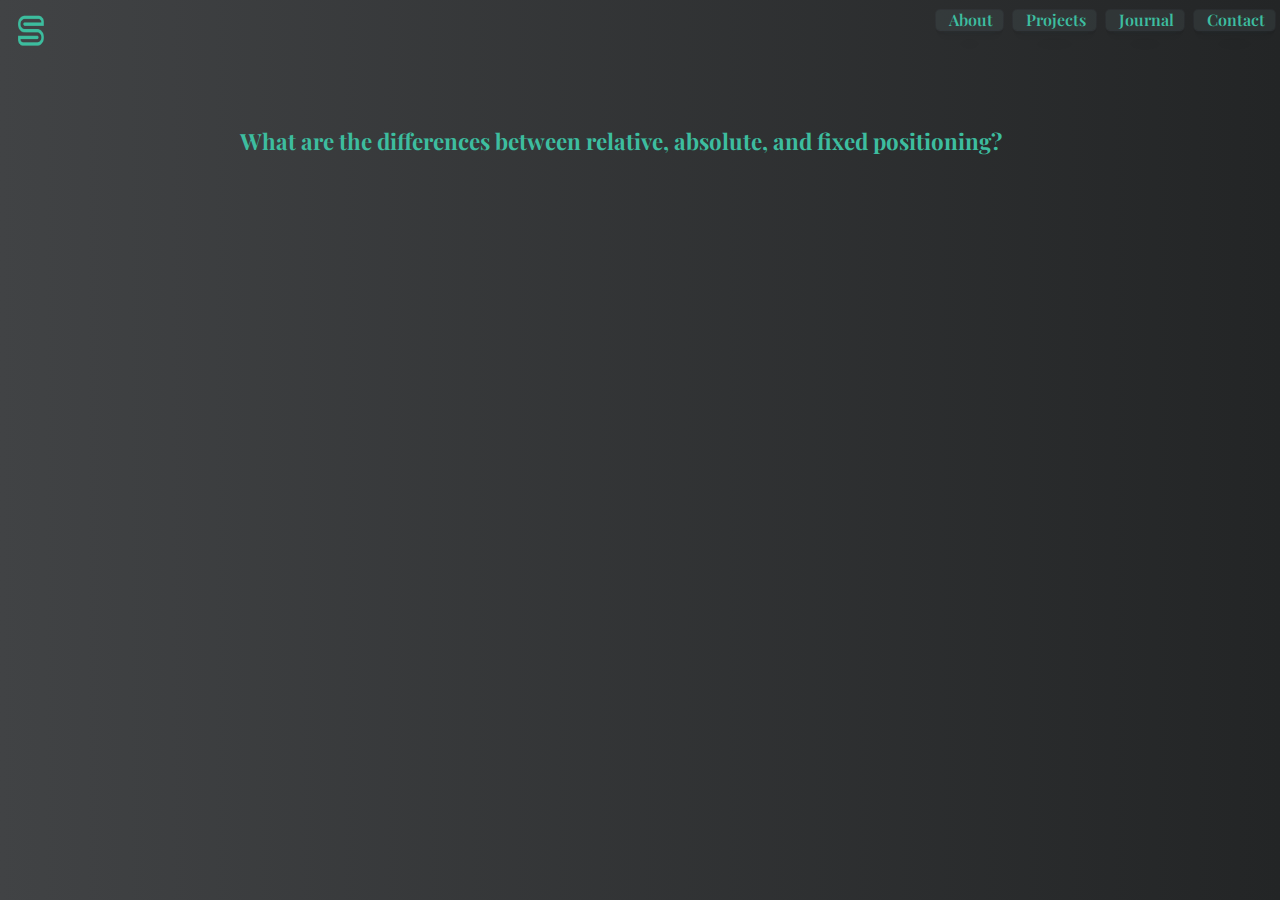
==== blog/html-css.html @ 5165e473 "logo linked" ====
<!DOCTYPE html>
<html lang="en">
<head>
    <meta charset="UTF-8">
    <meta name="copyright" content="Sophie Kim">
    <meta name="viewport" content="width=device-width, initial-scale=1.0">
    <meta name="description" content="This is Sophie Kim's blog - Full stack developer">
    <meta name="keywords" content="HTML,CSS,JS,Front-end, Back-end, Full-stack, Web developer, Developer, software engineer, Blog">
    <meta name="author" content="Sophie Kim">
    <link rel="icon" type="image/x-icon" href="/src/32logo.png">
    <link rel='stylesheet' href='https://cdn-uicons.flaticon.com/2.5.1/uicons-regular-rounded/css/uicons-regular-rounded.css'>
    <link href="../styles/main.css" rel="stylesheet" type="text/css">
    <link rel="preconnect" href="https://fonts.googleapis.com">
    <link rel="preconnect" href="https://fonts.gstatic.com" crossorigin>
    <link href="https://fonts.googleapis.com/css2?family=Playfair+Display:ital,wght@0,400..900;1,400..900&display=swap" rel="stylesheet">
    <title>Developer Sophie's Blog</title>
</head>
<body>
    <nav>
      <a href="../index.html"><img src="/src/logo512.png" class="myLogo" width="42px" height="42px"/></a>
      <ul>
        <li><a href=""><i class="fi fi-rr-circle-user"></i><span class="nav-lable">About</span></a></li>
        <li><a href=""><i class="fi fi-rr-apps"></i><span class="nav-lable">Projects</span></a></li>
        <li><a href=""><i class="fi fi-rr-comment-alt"></i><span class="nav-lable">Journal</span></a></li>
        <li><a href=""><i class="fi fi-rr-envelope"></i><span class="nav-lable">Contact</span></a></li>
      </ul>
    </nav>
    <div class="articleContainer">
        <article class="article1">
            
            <h3><i class="fi fi-rr-paperclip-vertical" style="font-size:24px"></i> What are the differences between relative, absolute, and fixed positioning?</h3>
        </article>
    </div>
    <footer></footer>
</body>
</html>
---- styles/main.css ----
* {
    box-sizing: border-box;
    padding: 0;
    margin: 0;
    max-width: 100%;
    scroll-behavior: smooth;
    font-family: "Playfair Display", serif;
  }
body{
    min-width: 100vw;
    color: #3dbd9f;
    background: #232526;  /* fallback for old browsers */
    background: -webkit-linear-gradient(to right, #414345, #232526);  /* Chrome 10-25, Safari 5.1-6 */
    background: linear-gradient(to right, #414345, #232526); /* W3C, IE 10+/ Edge, Firefox 16+, Chrome 26+, Opera 12+, Safari 7+ */
    }
.container{
    max-width: calc(100% - 40px);
    margin: 0 auto;
}
nav{
    height: 60px;
    width: 100%;
    display: flex;
    justify-content: space-between;
}
nav ul{
    display: flex;
}
nav ul li{
    list-style: none;
    margin: 10px 5px;
    font-weight: 600;
}
nav ul li a{
    text-decoration-line: none;
    color: #3dbd9f;
    background-color: rgba(169, 217, 215, 0.08);
    display: flex;
    align-items: center;
    line-height: 1.4px;
    box-shadow: #90a1b70f 0px 0px 0px 1px, rgba(179, 206, 185, 0.03) 0px 1px 1px -0.5px, rgba(214, 218, 227, 0.04) 0px 2px 2px -1px, rgba(42, 51, 70, 0.04) 0px 3px 3px -1.5px, rgba(42, 51, 70, 0.03) 0px 5px 5px -2.5px, rgba(42, 51, 70, 0.03) 0px 10px 10px -5px, rgba(42, 51, 70, 0.03) 0px 24px 24px -8px;
    border-radius: 4px;
    padding: 0  10px 0px 5px;
}
nav ul li a i {
   padding: 10px 4px;
}
nav img{
    margin: 10px;
}
main{
    max-width: calc(100% - 40px);
    padding-top: 5em;
    margin: 0 auto;
}

h1{
    color: #59ffd8;
    font-size: 7em;
    text-shadow: 2px 4px 3px rgba(0,0,0,0.4);
}
h2{
    color: #59ffd8;
    font-size: 2em;
    font-weight: 100;
}
.articleList{
    padding:1em;
    display: flex;
    margin-top: 2em;
    border: 1px solid rgba(169, 217, 215, 0.08);
    border-radius: 4px;
}
.card{
    align-content: center;
    text-align: center;
    height: 100px;
    width: 200px;
    background-color: antiquewhite;
    border-radius: 10px;
}
.articleLink{
    text-decoration: none;
    color: black;
    font-family: 'Courier New', Courier, monospace;
    font-size:1.2em;
    border-bottom: 2px solid black;
}
.articleContainer{
    max-width: 800px;
    margin-top: 4em !important;
    margin: auto;
}

h3{
    font-size: 1.4em;
}
/* CSS code for mobile screens*/
@media only screen and (max-width: 480px) {
    body{
        max-width: 100vh;;
    }
    .nav-lable{
        display: none;
    }
    nav{
        max-width: calc(100% - 5px);
    }
    nav ul li {
        margin: 2px;
        align-self: center;
    }
    nav ul li a{
        padding: 2px 8px !important;
    }
    .web-dev{
        font-size: 40px !important;
    }
}

/* CSS code for tablet screens*/
@media only screen and (max-width: 768px) and (min-width:481px) {
    body{
        max-width: 100vh;;
    }
    .nav-lable{
        display: none;
    }
    nav ul li a{
        padding: 2px 8px !important;
    }
    h1{
        font-size: 4em;
    }
    h2{
        font-size: 1em;
    }
    .wave{
        font-size: 50px !important;
    }
    .web-dev{
        font-size: 40px !important;
    }
}
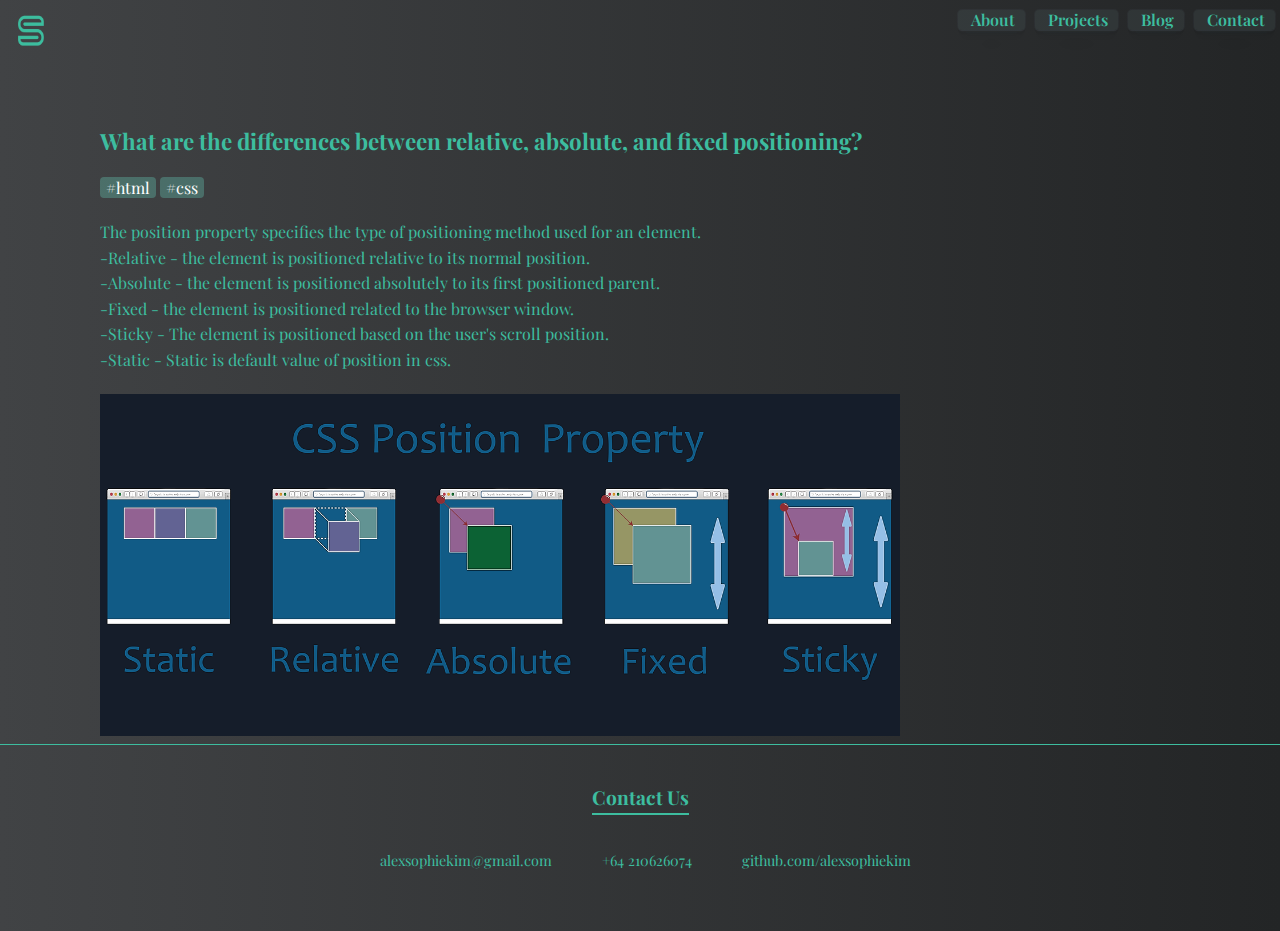
==== commit 99d596b9: "html and css blog updated" ====
--- a/blog/html-css.html
+++ b/blog/html-css.html
@@ -21,16 +21,48 @@
       <ul>
         <li><a href=""><i class="fi fi-rr-circle-user"></i><span class="nav-lable">About</span></a></li>
         <li><a href=""><i class="fi fi-rr-apps"></i><span class="nav-lable">Projects</span></a></li>
-        <li><a href=""><i class="fi fi-rr-comment-alt"></i><span class="nav-lable">Journal</span></a></li>
+        <li><a href=""><i class="fi fi-rr-comment-alt"></i><span class="nav-lable">Blog</span></a></li>
         <li><a href=""><i class="fi fi-rr-envelope"></i><span class="nav-lable">Contact</span></a></li>
       </ul>
     </nav>
-    <div class="articleContainer">
-        <article class="article1">
-            
-            <h3><i class="fi fi-rr-paperclip-vertical" style="font-size:24px"></i> What are the differences between relative, absolute, and fixed positioning?</h3>
-        </article>
-    </div>
-    <footer></footer>
+    <section class="articleContainer">
+            <h3>
+                <i class="fi fi-rr-paperclip-vertical" style="font-size:24px"></i> 
+                What are the differences between relative, absolute, and fixed positioning?</h3>
+            <br/>
+            <p class="tags">#html</p>&nbsp;<p class="tags">#css</p>
+            <br/>
+            <br/>
+            <blockquote class="text"> The position property specifies the type of positioning method used for an element.
+            <br/> -Relative - the element is positioned relative to its normal position. <br/>
+            -Absolute - the element is positioned absolutely to its first positioned parent. <br/>
+            -Fixed - the element is positioned related to the browser window. <br/>
+            -Sticky - The element is positioned based on the user's scroll position. <br/>
+            -Static - Static is default value of position in css.
+            </blockquote>
+            <br/>
+            <div class="imagebox">
+                <img src="/src/position.png" alt="positioning-css">
+            </div>  
+    </section>
+    <footer class="footer">
+        <div class="footer-content">
+          <h3>Contact Us</h3>
+            <div class="footer-section">
+                <div class="contact-info">
+                    <i class="fi fi-rr-envelope"></i>
+                    <p>alexsophiekim@gmail.com</p>
+                </div>
+                <div class="contact-info">
+                    <i class="fi fi-rr-phone-call"></i>
+                    <p>+64 210626074</p>
+                </div>
+                <div class="contact-info">
+                  <i class="fi fi-rr-code-branch"></i>
+                  <p>github.com/alexsophiekim</p>
+              </div>
+            </div>
+        </div>
+    </footer>
 </body>
 </html>--- a/styles/main.css
+++ b/styles/main.css
@@ -14,7 +14,7 @@
     background: linear-gradient(to right, #414345, #232526); /* W3C, IE 10+/ Edge, Firefox 16+, Chrome 26+, Opera 12+, Safari 7+ */
     }
 .container{
-    max-width: calc(100% - 40px);
+    max-width: calc(100% - 100px);
     margin: 0 auto;
 }
 nav{
@@ -48,10 +48,12 @@
 nav img{
     margin: 10px;
 }
+section{
+    height: 100vh;
+    max-width: calc(100% - 100px);
+}
 main{
-    max-width: calc(100% - 40px);
     padding-top: 5em;
-    margin: 0 auto;
 }
 
 h1{
@@ -64,37 +66,141 @@
     font-size: 2em;
     font-weight: 100;
 }
-.articleList{
-    padding:1em;
-    display: flex;
-    margin-top: 2em;
-    border: 1px solid rgba(169, 217, 215, 0.08);
+h3{
+    font-size: 1.4em;
+}
+.text{
+    line-height: 1.6;
+}
+.blog{
+    margin: 0 auto;
+    padding: 2em;
+    max-width: 800px;
+    width: 100%;
+    color: #3dbd9f;
+    margin-bottom: 40px;
+}
+.allArticles{
+    width: 100%;
+    margin:1em 0;
+}
+.card{
+    padding: 20px;
+    border: 1px solid transparent;
+    margin-bottom: 30px;
+    background-color: rgba(169, 217, 215, 0.08);
+    border: 1px solid rgba(169, 217, 215, 0.1);
+    box-shadow: 0 0 3px rgba(150, 200, 198, 0.2);
     border-radius: 4px;
 }
-.card{
-    align-content: center;
-    text-align: center;
-    height: 100px;
-    width: 200px;
-    background-color: antiquewhite;
-    border-radius: 10px;
+.card:hover{
+    border: 1px solid rgba(169, 217, 215, 0.4);
+    box-shadow: 0 0 5px rgba(150, 200, 198, 0.2);
 }
 .articleLink{
     text-decoration: none;
-    color: black;
+}
+.articleLink p{
+    color: white;
     font-family: 'Courier New', Courier, monospace;
     font-size:1.2em;
-    border-bottom: 2px solid black;
-}
+    line-height: 1.4px;
+}
+/* Here is the html-css.html stylings */
 .articleContainer{
     max-width: 800px;
     margin-top: 4em !important;
     margin: auto;
-}
-
-h3{
-    font-size: 1.4em;
-}
+    max-width: calc(100% - 200px);
+    height: fit-content;
+}
+.tags{
+    color: white;
+    padding: 0px 6px;
+    height: max-content;
+    background: rgba(118, 255, 225, 0.247);
+    border-radius: 4px;
+    display: inline-flex;
+    -webkit-box-align: center;
+    align-items: center;
+    gap: 5px;
+}
+.imagebox{
+    display: inline-block;
+    overflow-y: hidden;
+}
+.imagebox img{
+    max-width: 800px;
+    width: 100%;
+    height: 100%;
+    object-fit: contain;
+
+}
+
+/* Footer*/
+.footer {
+    padding: 40px 0;
+    position: relative;
+    overflow: hidden;
+}
+.footer::before {
+    content: '';
+    position: absolute;
+    top: 0;
+    left: 0;
+    right: 0;
+    height: 1px;
+    background: #3dbd9f;
+}
+
+.footer-content {
+    display: flex;
+    justify-content: center;
+    align-items: flex-start;
+    flex-wrap: wrap;
+    max-width: 1200px;
+    margin: 0 auto;
+    padding: 0 20px;
+}
+.footer-content h3 {
+    color: #3dbd9f;
+    font-size: 1.2em;
+    margin-bottom: 20px;
+    position: relative;
+    display: inline-block;
+}
+.footer-content h3::after {
+    content: '';
+    position: absolute;
+    left: 0;
+    bottom: -5px;
+    width: 100%;
+    height: 2px;
+    background-color: #3dbd9f;
+}
+.footer-section {
+    display: flex;
+    justify-content: center;
+    align-items: center;
+    flex-wrap: wrap;
+    width: 100%;
+}
+.footer-section p {
+    margin: 10px 0;
+    font-size: 0.9em;
+    line-height: 1.4;
+}
+
+.contact-info {
+    display: flex;
+    align-items: center;
+    margin: 10px 20px;
+}
+.contact-info i {
+    margin-right: 10px;
+    color: #3dbd9f;
+}
+
 /* CSS code for mobile screens*/
 @media only screen and (max-width: 480px) {
     body{
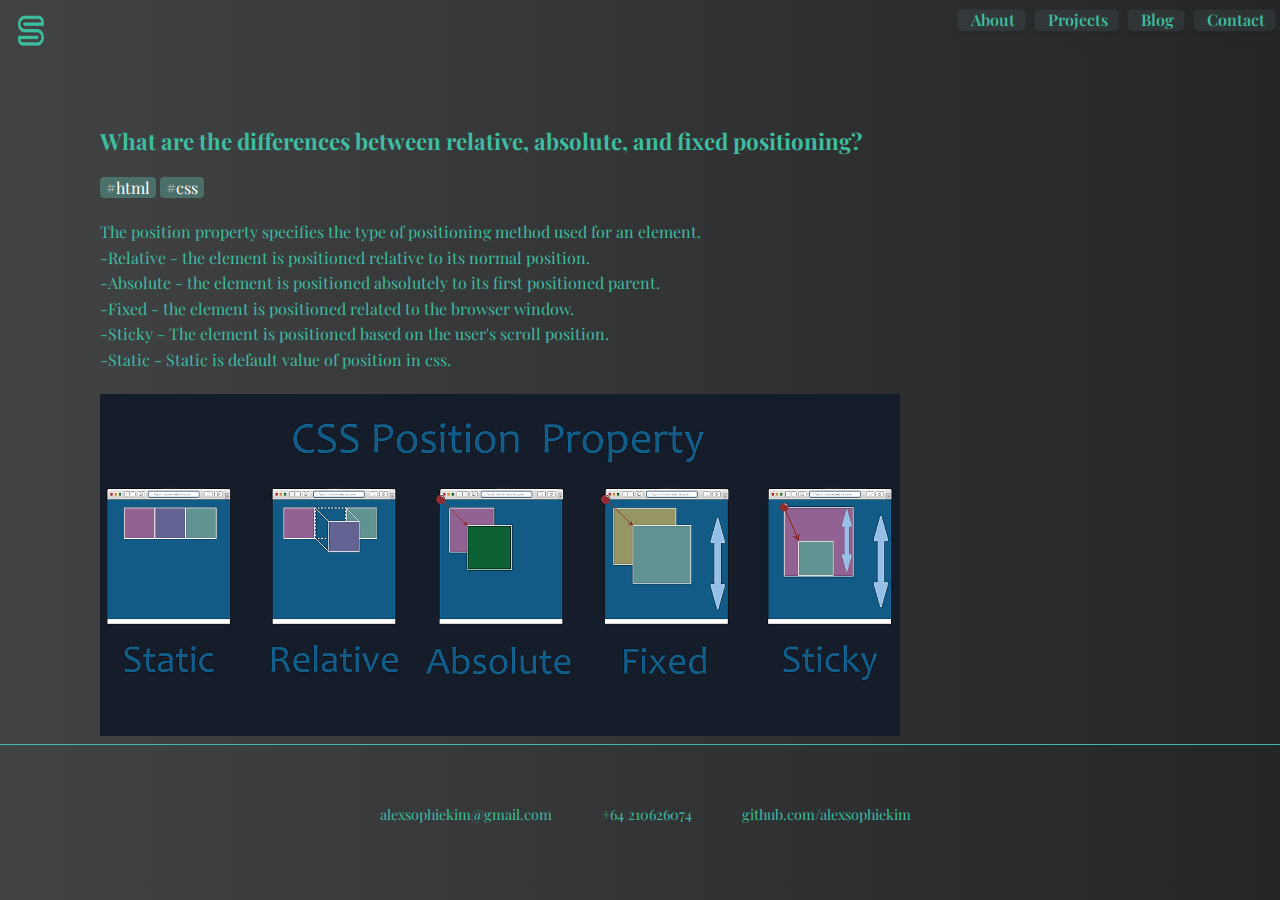
==== commit 838d3a07: "remove footer header" ====
--- a/blog/html-css.html
+++ b/blog/html-css.html
@@ -47,7 +47,6 @@
     </section>
     <footer class="footer">
         <div class="footer-content">
-          <h3>Contact Us</h3>
             <div class="footer-section">
                 <div class="contact-info">
                     <i class="fi fi-rr-envelope"></i>
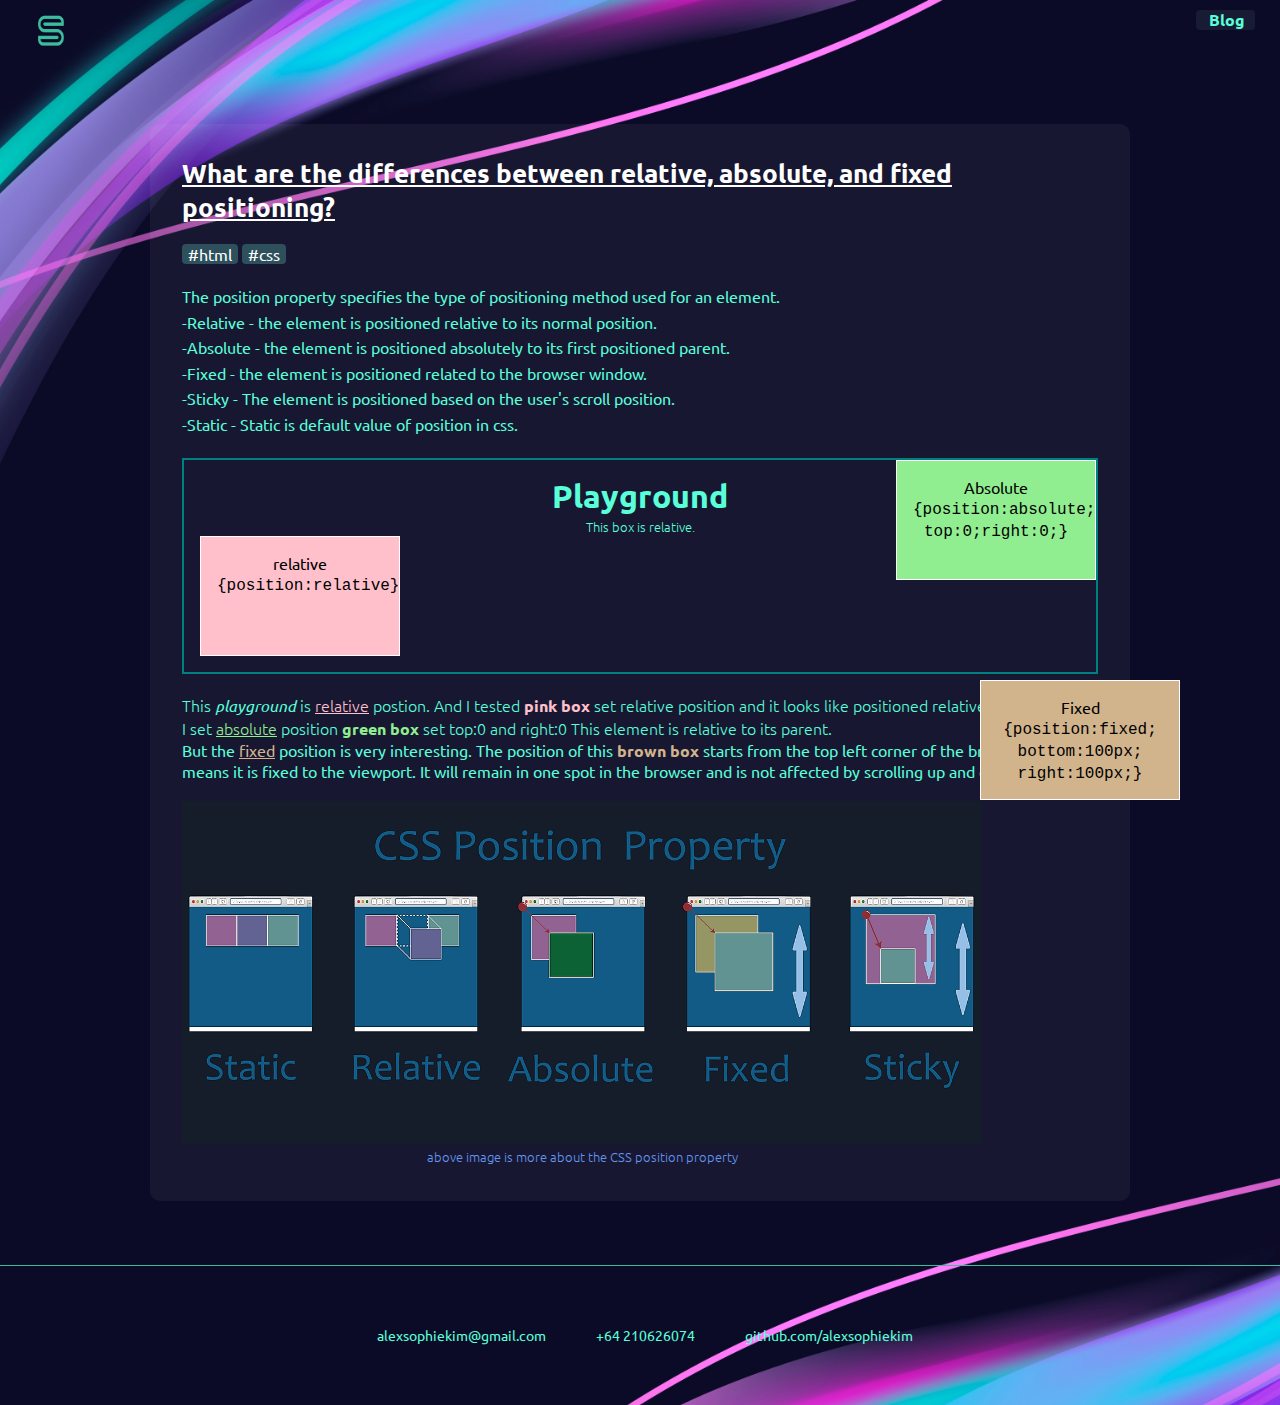
==== commit 49be1e51: "CSS positioning updated" ====
--- a/blog/html-css.html
+++ b/blog/html-css.html
@@ -13,39 +13,56 @@
     <link rel="preconnect" href="https://fonts.googleapis.com">
     <link rel="preconnect" href="https://fonts.gstatic.com" crossorigin>
     <link href="https://fonts.googleapis.com/css2?family=Playfair+Display:ital,wght@0,400..900;1,400..900&display=swap" rel="stylesheet">
+    <link href="https://fonts.googleapis.com/css2?family=Ubuntu:ital,wght@0,300;0,400;0,500;0,700;1,300;1,400;1,500;1,700&display=swap" rel="stylesheet">
     <title>Developer Sophie's Blog</title>
 </head>
 <body>
     <nav>
-      <a href="../index.html"><img src="/src/logo512.png" class="myLogo" width="42px" height="42px"/></a>
+      <a href="../index.html"><img src="../src/logo512.png" class="myLogo" width="42px" height="42px"/></a>
       <ul>
-        <li><a href=""><i class="fi fi-rr-circle-user"></i><span class="nav-lable">About</span></a></li>
-        <li><a href=""><i class="fi fi-rr-apps"></i><span class="nav-lable">Projects</span></a></li>
-        <li><a href=""><i class="fi fi-rr-comment-alt"></i><span class="nav-lable">Blog</span></a></li>
-        <li><a href=""><i class="fi fi-rr-envelope"></i><span class="nav-lable">Contact</span></a></li>
+        <!-- <li><a href=""><i class="fi fi-rr-apps"></i><span class="nav-lable">Projects</span></a></li> -->
+        <li><a href="#blog"><i class="fi fi-rr-comment-alt"></i><span class="nav-lable">Blog</span></a></li>
       </ul>
     </nav>
     <section class="articleContainer">
-            <h3>
-                <i class="fi fi-rr-paperclip-vertical" style="font-size:24px"></i> 
-                What are the differences between relative, absolute, and fixed positioning?</h3>
-            <br/>
-            <p class="tags">#html</p>&nbsp;<p class="tags">#css</p>
-            <br/>
-            <br/>
-            <blockquote class="text"> The position property specifies the type of positioning method used for an element.
-            <br/> -Relative - the element is positioned relative to its normal position. <br/>
-            -Absolute - the element is positioned absolutely to its first positioned parent. <br/>
-            -Fixed - the element is positioned related to the browser window. <br/>
-            -Sticky - The element is positioned based on the user's scroll position. <br/>
-            -Static - Static is default value of position in css.
-            </blockquote>
-            <br/>
-            <div class="imagebox">
-                <img src="/src/position.png" alt="positioning-css">
-            </div>  
+        <h3 style="color:white;">
+            <i class="fi fi-rr-paperclip-vertical" style="font-size:24px"></i> 
+            <u>What are the differences between relative, absolute, and fixed positioning?</h3>
+            </u><br/>
+        <p class="tags">#html</p>&nbsp;<p class="tags">#css</p>
+        <br/>
+        <br/>
+        <blockquote class="text"> The position property specifies the type of positioning method used for an element.
+        <br/> -Relative - the element is positioned relative to its normal position. <br/>
+        -Absolute - the element is positioned absolutely to its first positioned parent. <br/>
+        -Fixed - the element is positioned related to the browser window. <br/>
+        -Sticky - The element is positioned based on the user's scroll position. <br/>
+        -Static - Static is default value of position in css.
+        </blockquote>
+        <br/>
+        <div class="relative" style="border:2px solid teal;padding:1em"> <h2 style="text-align:center;font-weight:bold;">Playground<h2/><h5 style="text-align: center;font-weight:100;">This box is relative.</h5>
+            <div class="relative positionBox" style="background-color:pink"><span class="positionBoxText">relative</span>
+                <code>{position:relative}</code>
+            </div>
+            <div class="absolute positionBox" style="background-color: lightgreen;"><span class="positionBoxText">Absolute</span><br/>
+                <code>{position:absolute;<br/>top:0;right:0;}</code>
+            </div>
+            <div class="fixed positionBox" style="background-color: tan;"><span class="positionBoxText">Fixed</span>
+                <code>{position:fixed;<br/>bottom:100px;
+                    <br/>right:100px;}</code>
+            </div>
+        </div>
+        <br/>
+        <p style="font-weight: 100;line-height:1.4;">This <var>playground</var> is <u style="color:pink;">relative</u> postion. And I tested <span style="color:pink;font-weight:bold;">pink box</span> set relative position and it looks like positioned relative to itself.<br/> 
+            I set <u style="color:lightgreen">absolute</u> position <span style="color:lightgreen;font-weight:bold;">green box</span> set top:0 and right:0 This element is relative to its parent.</p>
+            But the <u style="color:tan">fixed</u> position is very interesting. The position of this <span style="color:tan;font-weight:bold">brown box</span> starts from the top left corner of the browser, which means it is fixed to the viewport. It will remain in one spot in the browser and is not affected by scrolling up and down.<br/>
+        <br/>
+        <div class="imagebox">
+            <img src="/src/position.png" alt="positioning-css">
+            <p style="text-align: center;font-size:0.8em;font-weight:100;color:cornflowerblue">above image is more about the CSS position property</p>
+        </div>  
     </section>
-    <footer class="footer">
+    <footer class="footer" id="footer">
         <div class="footer-content">
             <div class="footer-section">
                 <div class="contact-info">
--- a/styles/main.css
+++ b/styles/main.css
@@ -4,22 +4,47 @@
     margin: 0;
     max-width: 100%;
     scroll-behavior: smooth;
-    font-family: "Playfair Display", serif;
+    font-family: "Ubuntu", sans-serif;
   }
 body{
     min-width: 100vw;
-    color: #3dbd9f;
-    background: #232526;  /* fallback for old browsers */
-    background: -webkit-linear-gradient(to right, #414345, #232526);  /* Chrome 10-25, Safari 5.1-6 */
-    background: linear-gradient(to right, #414345, #232526); /* W3C, IE 10+/ Edge, Firefox 16+, Chrome 26+, Opera 12+, Safari 7+ */
+    height: 100%;
+    color: #59ffd8;
+    background: #0c0a27;  
+    background-image:url('../src/bg.jpg');
+    background-position: 33% 50%;
+    background-size: cover;
+    background-repeat: no-repeat;
     }
 .container{
-    max-width: calc(100% - 100px);
+    max-width: calc(100% - 300px);
     margin: 0 auto;
+}
+.flexContainer {
+    display: flex;
+}
+.flex-row {
+    flex-direction: row;
+    justify-content: space-between;
+}
+.flex-column {
+    flex-direction: column;
+}
+code{
+    font-family: 'Courier New', Courier, monospace;
+    color:black;
+}
+.codespan{
+    border: 1px solid gray;
+    font-family: 'Courier New', Courier, monospace;
+    background-color: #d8d8d8;
+    color: black;
+    padding:2px 4px;
 }
 nav{
     height: 60px;
-    width: 100%;
+    max-width: calc(100% - 40px);
+    margin: auto;
     display: flex;
     justify-content: space-between;
 }
@@ -33,12 +58,11 @@
 }
 nav ul li a{
     text-decoration-line: none;
-    color: #3dbd9f;
+    color: #59ffd8;
     background-color: rgba(169, 217, 215, 0.08);
     display: flex;
     align-items: center;
     line-height: 1.4px;
-    box-shadow: #90a1b70f 0px 0px 0px 1px, rgba(179, 206, 185, 0.03) 0px 1px 1px -0.5px, rgba(214, 218, 227, 0.04) 0px 2px 2px -1px, rgba(42, 51, 70, 0.04) 0px 3px 3px -1.5px, rgba(42, 51, 70, 0.03) 0px 5px 5px -2.5px, rgba(42, 51, 70, 0.03) 0px 10px 10px -5px, rgba(42, 51, 70, 0.03) 0px 24px 24px -8px;
     border-radius: 4px;
     padding: 0  10px 0px 5px;
 }
@@ -50,16 +74,24 @@
 }
 section{
     height: 100vh;
-    max-width: calc(100% - 100px);
+    max-width: calc(100% - 300px);
+    margin: 0 auto;
 }
 main{
-    padding-top: 5em;
+    width: 100%;
+    margin: 0;
+    position: absolute;
+    top: 50%;
+    left: 50%;
+    -ms-transform: translate(-50%, -50%);
+    transform: translate(-50%, -50%);
 }
 
 h1{
-    color: #59ffd8;
-    font-size: 7em;
-    text-shadow: 2px 4px 3px rgba(0,0,0,0.4);
+    color: white;
+    font-size: 6em;
+    font-family: "Teko", sans-serif;
+    text-align: center;
 }
 h2{
     color: #59ffd8;
@@ -67,22 +99,37 @@
     font-weight: 100;
 }
 h3{
-    font-size: 1.4em;
+    font-size: 1.6em;
 }
 .text{
     line-height: 1.6;
+}
+.down{
+    position: absolute;
+    bottom:2em;
+    right: 50%;
+    text-decoration: none;
+    color: #3dbd9f;
 }
 .blog{
     margin: 0 auto;
     padding: 2em;
-    max-width: 800px;
-    width: 100%;
-    color: #3dbd9f;
+    width: 100%;
+    color: #59ffd8;
     margin-bottom: 40px;
 }
 .allArticles{
     width: 100%;
     margin:1em 0;
+}
+.allArticles::after{
+    content: '';
+    height: 4px;
+    width: 50px;
+    background-color: pink;
+    display: block;
+    position: absolute;
+    margin-top:2px;
 }
 .card{
     padding: 20px;
@@ -108,12 +155,13 @@
 }
 /* Here is the html-css.html stylings */
 .articleContainer{
-    max-width: 800px;
-    margin-top: 4em !important;
-    margin: auto;
-    max-width: calc(100% - 200px);
+    margin: 4em auto !important;
+    background: rgba(255,255,255,5%);
+    padding:2em;
+    border-radius: 10px;
     height: fit-content;
 }
+
 .tags{
     color: white;
     padding: 0px 6px;
@@ -125,6 +173,31 @@
     align-items: center;
     gap: 5px;
 }
+.positionBox{
+    border:1px solid white;
+    width: 200px;
+    height: 120px;
+    padding:1em;
+    text-align: center;
+}
+.positionBoxText{
+    color: black;
+    margin: auto;
+}
+.absolute{
+    position: absolute;
+    top:0;
+    right:0;
+}
+.fixed{
+    position: fixed;
+    bottom:100px;
+    right:100px;
+    z-index: 1;
+}
+.relative{
+    position: relative;
+}
 .imagebox{
     display: inline-block;
     overflow-y: hidden;
@@ -134,7 +207,6 @@
     width: 100%;
     height: 100%;
     object-fit: contain;
-
 }
 
 /* Footer*/
@@ -162,22 +234,6 @@
     margin: 0 auto;
     padding: 0 20px;
 }
-.footer-content h3 {
-    color: #3dbd9f;
-    font-size: 1.2em;
-    margin-bottom: 20px;
-    position: relative;
-    display: inline-block;
-}
-.footer-content h3::after {
-    content: '';
-    position: absolute;
-    left: 0;
-    bottom: -5px;
-    width: 100%;
-    height: 2px;
-    background-color: #3dbd9f;
-}
 .footer-section {
     display: flex;
     justify-content: center;
@@ -222,6 +278,21 @@
     .web-dev{
         font-size: 40px !important;
     }
+    section{
+        max-width: calc(100% - 50px);
+    }
+    h3{
+        font-size: 1.4em;
+    }
+    .positionBox{
+        width: 120px;
+        height: 80px;
+        padding: 5px;
+    }
+    .positionBox code{
+        font-size:0.6em;
+
+    }
 }
 
 /* CSS code for tablet screens*/
@@ -247,4 +318,7 @@
     .web-dev{
         font-size: 40px !important;
     }
+    section{
+        max-width: calc(100% - 100px);
+    }
 }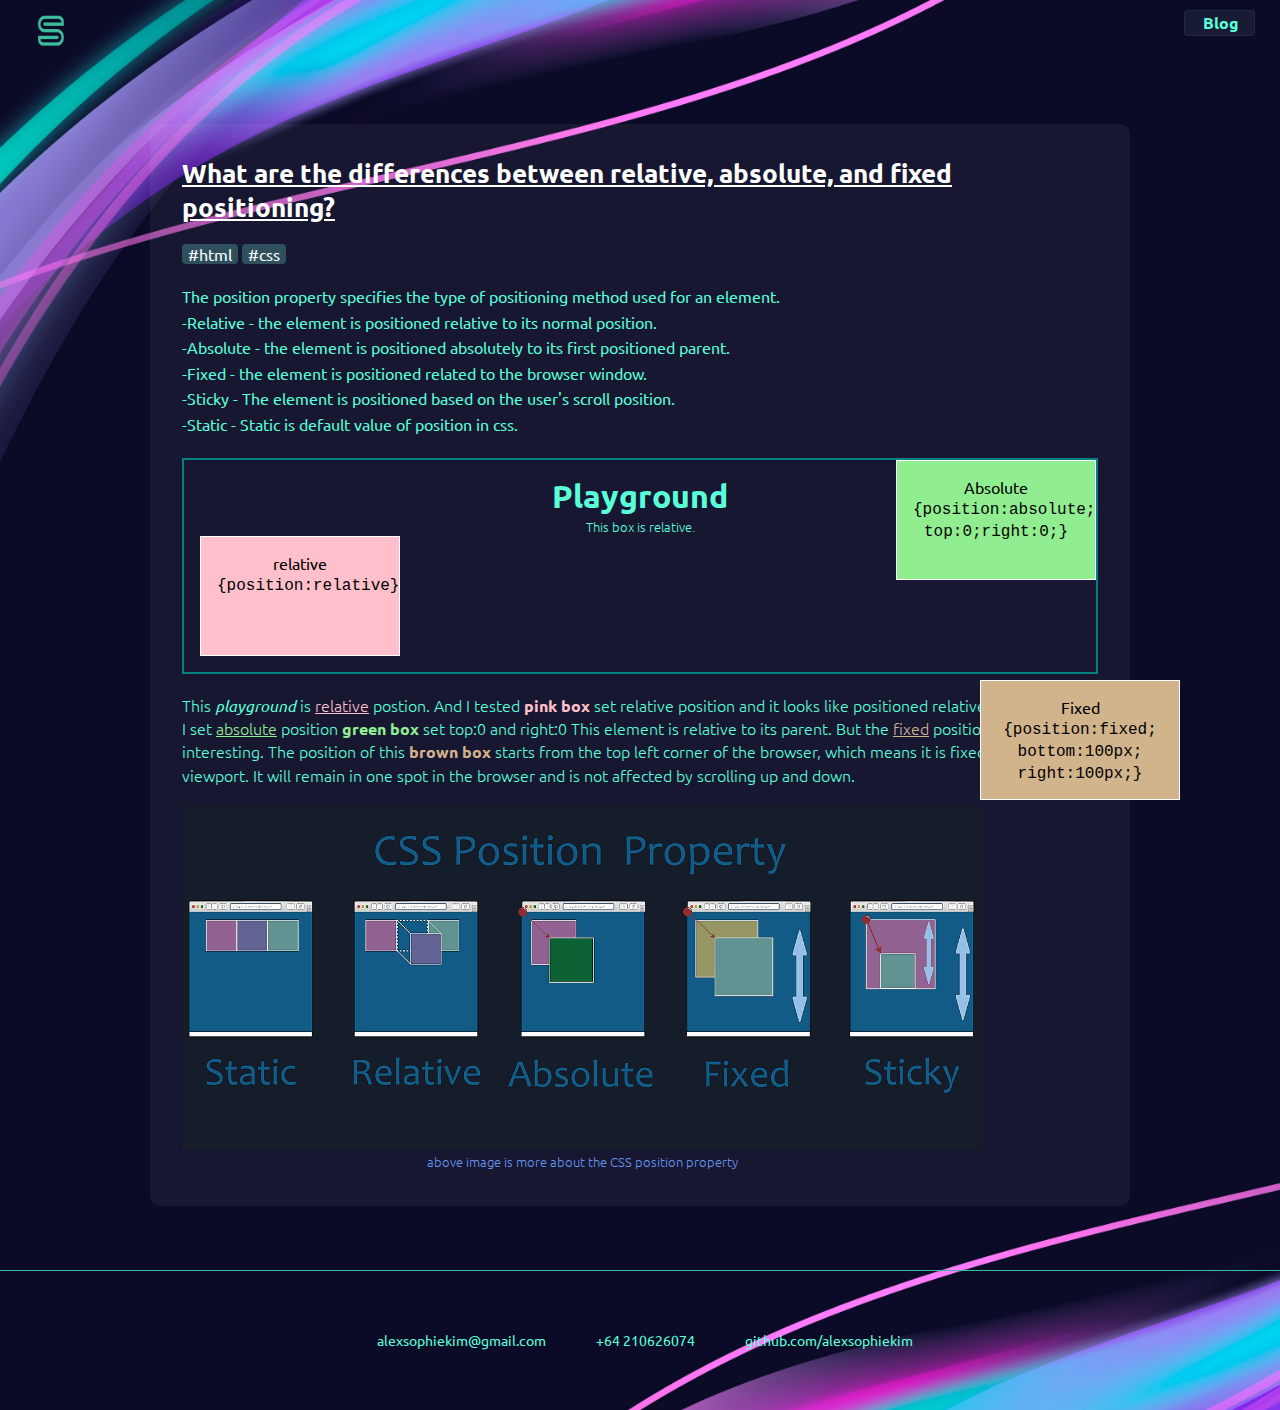
==== commit 01d2301a: "css positioning blog updated" ====
--- a/blog/html-css.html
+++ b/blog/html-css.html
@@ -54,9 +54,9 @@
         </div>
         <br/>
         <p style="font-weight: 100;line-height:1.4;">This <var>playground</var> is <u style="color:pink;">relative</u> postion. And I tested <span style="color:pink;font-weight:bold;">pink box</span> set relative position and it looks like positioned relative to itself.<br/> 
-            I set <u style="color:lightgreen">absolute</u> position <span style="color:lightgreen;font-weight:bold;">green box</span> set top:0 and right:0 This element is relative to its parent.</p>
+            I set <u style="color:lightgreen">absolute</u> position <span style="color:lightgreen;font-weight:bold;">green box</span> set top:0 and right:0 This element is relative to its parent.
             But the <u style="color:tan">fixed</u> position is very interesting. The position of this <span style="color:tan;font-weight:bold">brown box</span> starts from the top left corner of the browser, which means it is fixed to the viewport. It will remain in one spot in the browser and is not affected by scrolling up and down.<br/>
-        <br/>
+        </p><br/>
         <div class="imagebox">
             <img src="/src/position.png" alt="positioning-css">
             <p style="text-align: center;font-size:0.8em;font-weight:100;color:cornflowerblue">above image is more about the CSS position property</p>
--- a/styles/main.css
+++ b/styles/main.css
@@ -60,11 +60,16 @@
     text-decoration-line: none;
     color: #59ffd8;
     background-color: rgba(169, 217, 215, 0.08);
+    border: 1px solid rgba(169, 217, 215, 0.08);
     display: flex;
     align-items: center;
     line-height: 1.4px;
     border-radius: 4px;
-    padding: 0  10px 0px 5px;
+    padding: 2px 15px 2px 10px
+}
+nav ul li a:hover{
+    border: 1px solid rgba(169, 217, 215, 0.4);
+    box-shadow: 0 0 5px rgba(150, 200, 198, 0.2);
 }
 nav ul li a i {
    padding: 10px 4px;
@@ -281,6 +286,9 @@
     section{
         max-width: calc(100% - 50px);
     }
+    h2{
+        font-size: 1em;
+    }
     h3{
         font-size: 1.4em;
     }
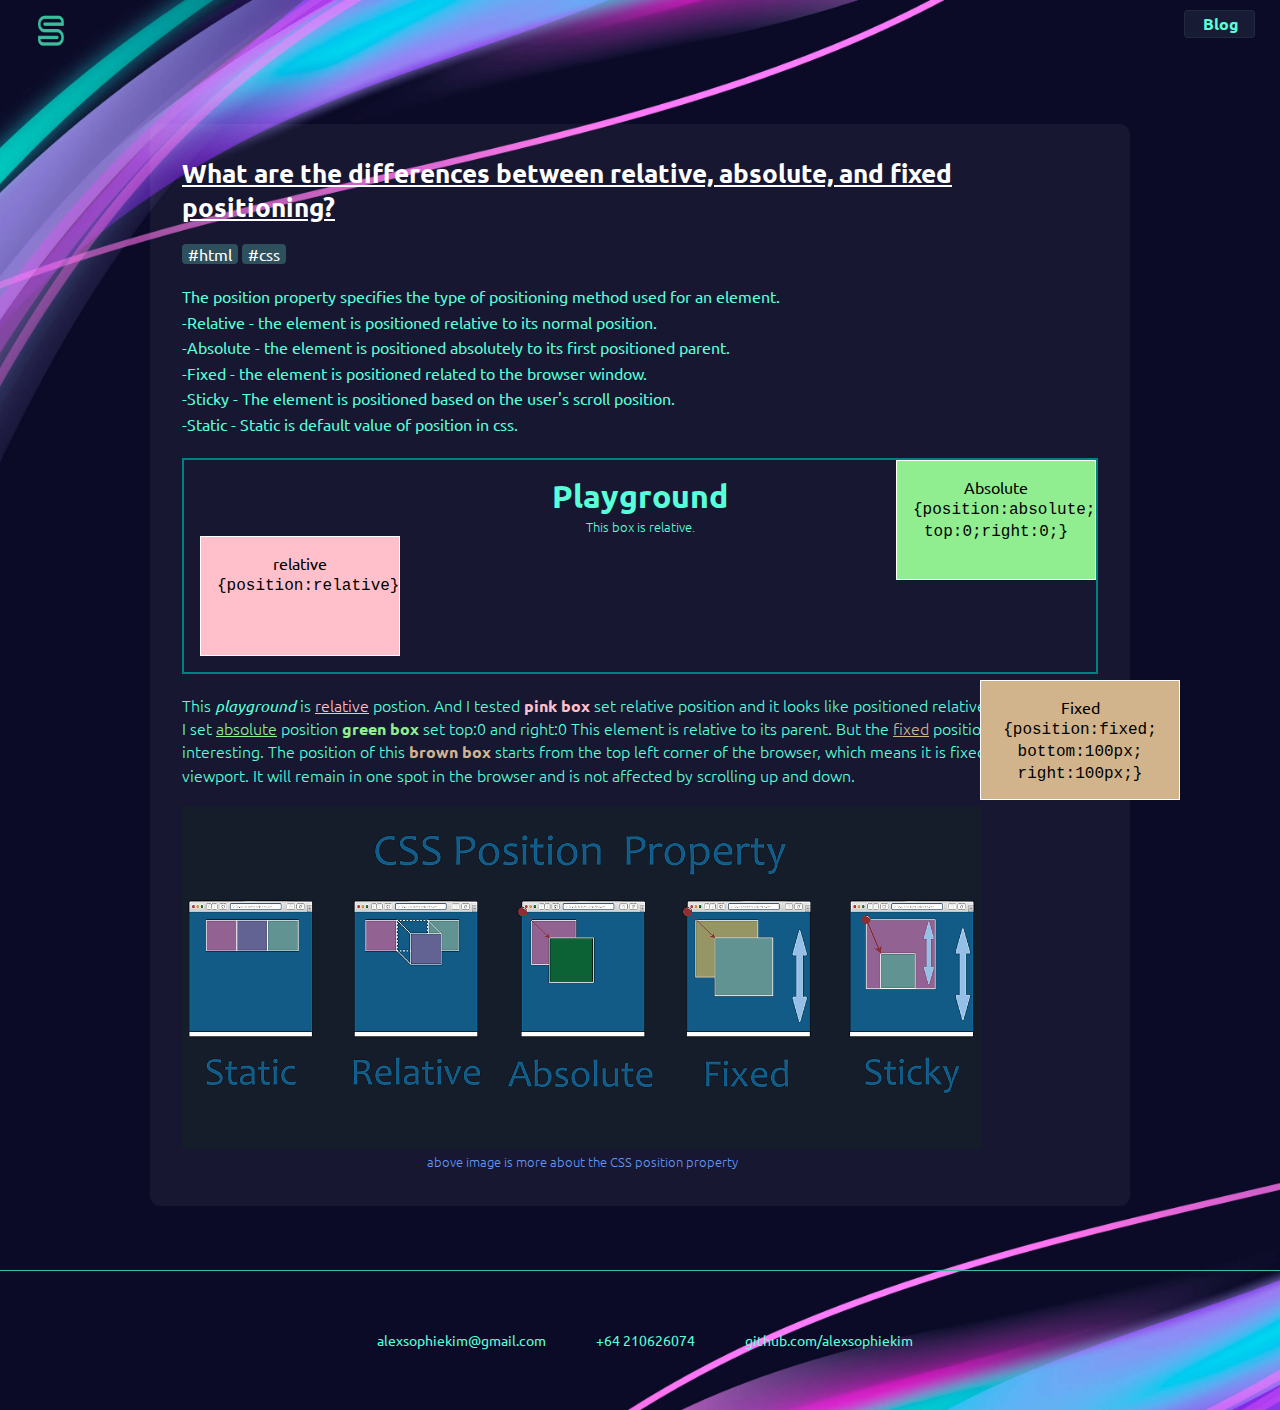
==== commit d4bf0074: "sub-page link fixed" ====
--- a/blog/html-css.html
+++ b/blog/html-css.html
@@ -21,7 +21,7 @@
       <a href="../index.html"><img src="../src/logo512.png" class="myLogo" width="42px" height="42px"/></a>
       <ul>
         <!-- <li><a href=""><i class="fi fi-rr-apps"></i><span class="nav-lable">Projects</span></a></li> -->
-        <li><a href="#blog"><i class="fi fi-rr-comment-alt"></i><span class="nav-lable">Blog</span></a></li>
+        <li><a href="../index.html#blog"><i class="fi fi-rr-comment-alt"></i><span class="nav-lable">Blog</span></a></li>
       </ul>
     </nav>
     <section class="articleContainer">
--- a/styles/main.css
+++ b/styles/main.css
@@ -7,6 +7,7 @@
     font-family: "Ubuntu", sans-serif;
   }
 body{
+    overflow-x: hidden;
     min-width: 100vw;
     height: 100%;
     color: #59ffd8;
@@ -63,7 +64,7 @@
     border: 1px solid rgba(169, 217, 215, 0.08);
     display: flex;
     align-items: center;
-    line-height: 1.4px;
+    line-height: 1.4;
     border-radius: 4px;
     padding: 2px 15px 2px 10px
 }
@@ -84,12 +85,13 @@
 }
 main{
     width: 100%;
-    margin: 0;
+    padding: 0.5em;
     position: absolute;
     top: 50%;
     left: 50%;
     -ms-transform: translate(-50%, -50%);
     transform: translate(-50%, -50%);
+    flex-wrap: wrap;
 }
 
 h1{
@@ -113,6 +115,7 @@
     position: absolute;
     bottom:2em;
     right: 50%;
+    transform: translate(50%, -50%);
     text-decoration: none;
     color: #3dbd9f;
 }
@@ -156,7 +159,7 @@
     color: white;
     font-family: 'Courier New', Courier, monospace;
     font-size:1.2em;
-    line-height: 1.4px;
+    line-height: 1.4;
 }
 /* Here is the html-css.html stylings */
 .articleContainer{
@@ -267,11 +270,11 @@
     body{
         max-width: 100vh;;
     }
-    .nav-lable{
+    /* .nav-lable{
         display: none;
-    }
+    } */
     nav{
-        max-width: calc(100% - 5px);
+        max-width: calc(100% - 10px);
     }
     nav ul li {
         margin: 2px;
@@ -285,6 +288,9 @@
     }
     section{
         max-width: calc(100% - 50px);
+    }
+    h1{
+        font-size: 2.2em;
     }
     h2{
         font-size: 1em;
@@ -299,7 +305,9 @@
     }
     .positionBox code{
         font-size:0.6em;
-
+    }
+    .blog{
+        padding: 0.5em
     }
 }
 
@@ -308,9 +316,9 @@
     body{
         max-width: 100vh;;
     }
-    .nav-lable{
+    /* .nav-lable{
         display: none;
-    }
+    } */
     nav ul li a{
         padding: 2px 8px !important;
     }
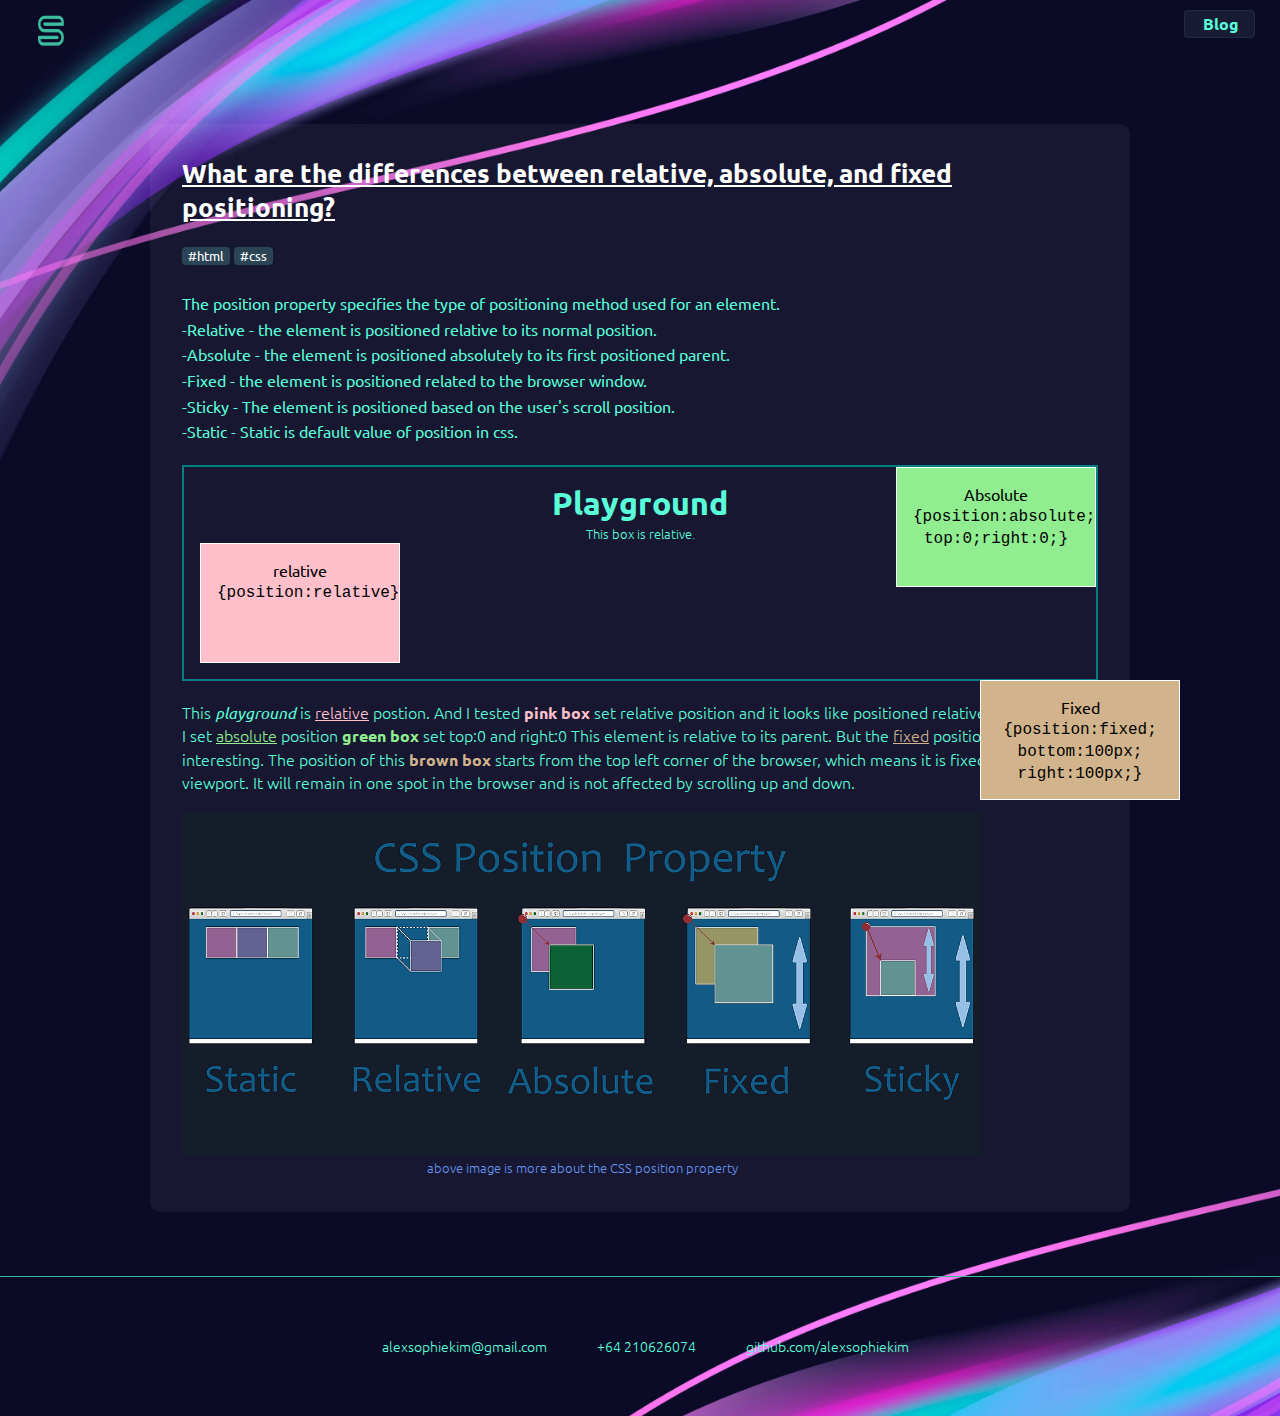
==== commit d0f0f6ac: "starting sprint3 blog" ====
--- a/blog/html-css.html
+++ b/blog/html-css.html
@@ -25,10 +25,9 @@
       </ul>
     </nav>
     <section class="articleContainer">
-        <h3 style="color:white;">
-            <i class="fi fi-rr-paperclip-vertical" style="font-size:24px"></i> 
-            <u>What are the differences between relative, absolute, and fixed positioning?</h3>
-            </u><br/>
+        <h3><i class="fi fi-rr-paperclip-vertical" style="font-size:24px"></i> 
+            <u>What are the differences between relative, absolute, and fixed positioning?
+        </h3></u><br/>
         <p class="tags">#html</p>&nbsp;<p class="tags">#css</p>
         <br/>
         <br/>
--- a/styles/main.css
+++ b/styles/main.css
@@ -17,6 +17,10 @@
     background-size: cover;
     background-repeat: no-repeat;
     }
+p{
+    line-height: 1.4;
+    font-weight: 100;
+}
 .container{
     max-width: calc(100% - 300px);
     margin: 0 auto;
@@ -107,6 +111,7 @@
 }
 h3{
     font-size: 1.6em;
+    color: white;
 }
 .text{
     line-height: 1.6;
@@ -142,7 +147,7 @@
 .card{
     padding: 20px;
     border: 1px solid transparent;
-    margin-bottom: 30px;
+    margin-bottom: 20px;
     background-color: rgba(169, 217, 215, 0.08);
     border: 1px solid rgba(169, 217, 215, 0.1);
     box-shadow: 0 0 3px rgba(150, 200, 198, 0.2);
@@ -152,14 +157,18 @@
     border: 1px solid rgba(169, 217, 215, 0.4);
     box-shadow: 0 0 5px rgba(150, 200, 198, 0.2);
 }
-.articleLink{
-    text-decoration: none;
-}
-.articleLink p{
+.title{
     color: white;
     font-family: 'Courier New', Courier, monospace;
     font-size:1.2em;
     line-height: 1.4;
+}
+.title:hover{
+    color:#3dbd9f;
+    text-shadow: 2px 2px 4px rgba(89,255,216,0.3);
+}
+.articleLink{
+    text-decoration: none;
 }
 /* Here is the html-css.html stylings */
 .articleContainer{
@@ -174,12 +183,16 @@
     color: white;
     padding: 0px 6px;
     height: max-content;
-    background: rgba(118, 255, 225, 0.247);
+    background: rgba(118, 255, 225, 0.2);
     border-radius: 4px;
     display: inline-flex;
     -webkit-box-align: center;
     align-items: center;
     gap: 5px;
+    font-size: 0.8em !important;
+    font-weight: 400 !important;
+    font-family:'Ubuntu' !important;
+    margin-bottom: 0.5em;
 }
 .positionBox{
     border:1px solid white;
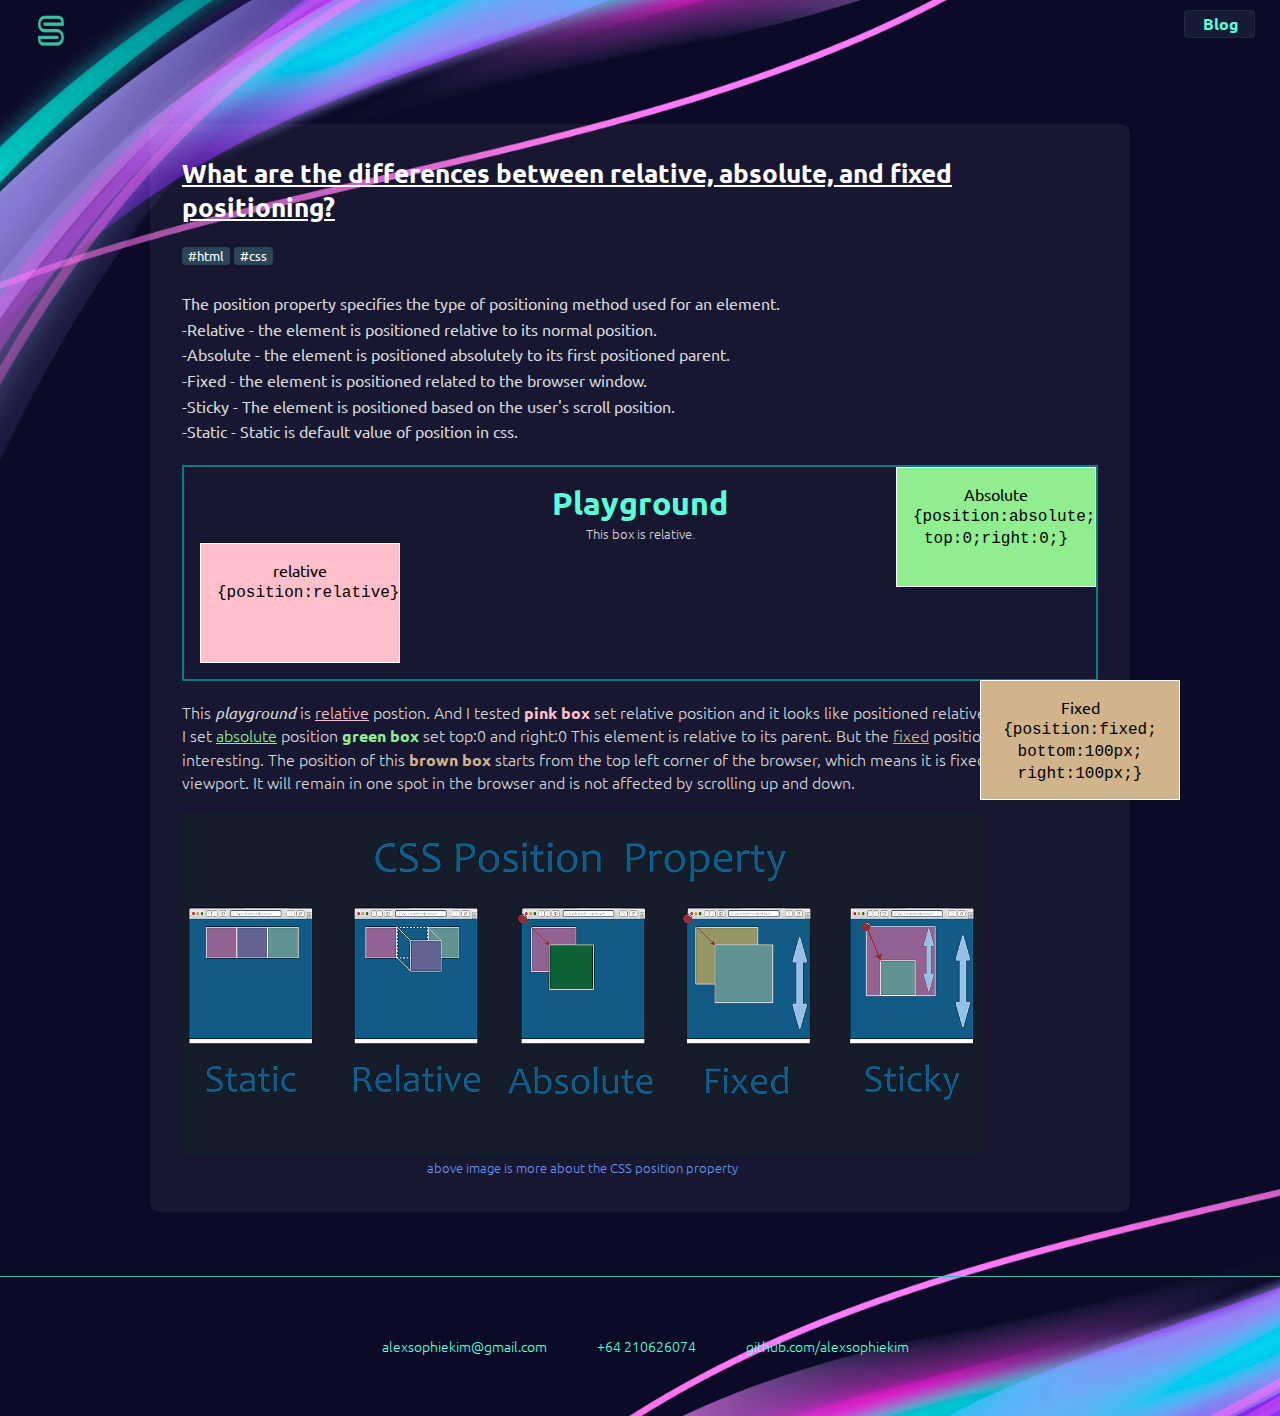
==== commit dc3c8782: "sprint 3 tech blog updated" ====
--- a/blog/html-css.html
+++ b/blog/html-css.html
@@ -39,7 +39,7 @@
         -Static - Static is default value of position in css.
         </blockquote>
         <br/>
-        <div class="relative" style="border:2px solid teal;padding:1em"> <h2 style="text-align:center;font-weight:bold;">Playground<h2/><h5 style="text-align: center;font-weight:100;">This box is relative.</h5>
+        <div class="relative" style="border:2px solid teal;padding:1em"> <h2 style="text-align:center;font-weight:bold;">Playground</h2><h5 style="text-align: center;font-weight:100;">This box is relative.</h5>
             <div class="relative positionBox" style="background-color:pink"><span class="positionBoxText">relative</span>
                 <code>{position:relative}</code>
             </div>
--- a/styles/main.css
+++ b/styles/main.css
@@ -10,7 +10,7 @@
     overflow-x: hidden;
     min-width: 100vw;
     height: 100%;
-    color: #59ffd8;
+    color: #d9d9d9;
     background: #0c0a27;  
     background-image:url('../src/bg.jpg');
     background-position: 33% 50%;
@@ -125,6 +125,9 @@
     color: #3dbd9f;
 }
 .blog{
+    display: grid;
+    grid-template-columns: 0.5fr 1.5fr;
+    gap: 2em;
     margin: 0 auto;
     padding: 2em;
     width: 100%;
@@ -235,6 +238,7 @@
     padding: 40px 0;
     position: relative;
     overflow: hidden;
+    color:#59ffd8;
 }
 .footer::before {
     content: '';
@@ -302,6 +306,9 @@
     section{
         max-width: calc(100% - 50px);
     }
+    .blog {
+        grid-template-columns: 1fr;
+    }
     h1{
         font-size: 2.2em;
     }
@@ -350,4 +357,7 @@
     section{
         max-width: calc(100% - 100px);
     }
+    .blog {
+        grid-template-columns: 1fr;
+    }
 }